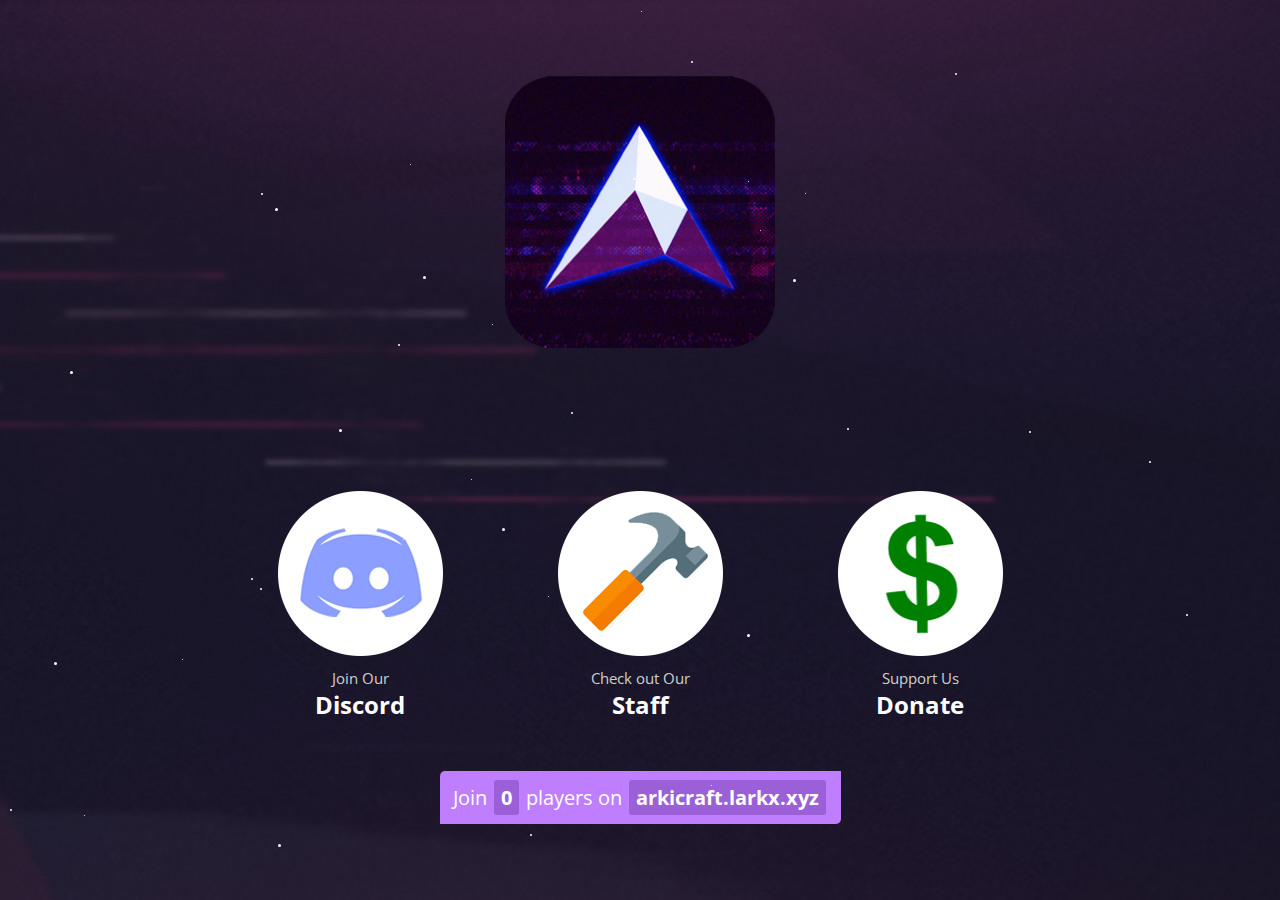
==== index.html @ ca4e6e86 "New Website" ====
<!-- Proudly created by Billy with help from LarkX -->

<!DOCTYPE html>
<html>
<head>
	<title>ArkiCraft</title>
	<meta name="description" content="MyServer is a new and awesome Minecraft server. You can join with the IP 'play.myserver.net'.">
	<meta property="og:title" content="MyServer - Official Website Portal">
	<meta property="og:site_name" content="MyServer">
	<meta property="og:description" content="MyServer is a new and awesome Minecraft server. You can join with the IP 'play.myserver.net'.">
	<meta property="og:image" content="https://bybilly.uk/portal/img/minecraft.jpg">
	<meta property="og:url" content="https://bybilly.uk/">
	<meta name="twitter:card" content="summary_large_image">


	<meta name="viewport" content="width=device-width, initial-scale=1.0">
	<meta charset="utf-8">
	<link rel="stylesheet" href="css/stylesheet.css">
	<link href="https://fonts.googleapis.com/css?family=Open+Sans:400,700&display=swap" rel="stylesheet">
	<link rel="stylesheet" href="https://cdnjs.cloudflare.com/ajax/libs/animate.css/4.1.1/animate.min.css">
</head>
<body>
	<div class="container">
		<div class="logo">
			<img src="img/logo1.png" alt="MyServer logo" style="width:270px; heigh:270px; padding-bottom:80px;">
		</div>

		<div class="items animate__animated animate__zoomInDown">
			<a href="https://discord.gg/arki" class="item forums">
			<div>
				<img src="img/forums1.png" alt="Minecraft forums icon" class="img">
				<p class="subtitle">Join Our</p>
				<p class="title">Discord</p>
			</div>
			</a>

			<a href="/staff" class="item store animate__animated animate__zoomInDown">
			<div>
				<img src="img/store1.png" alt="Minecraft store icon" class="img">
				<p class="subtitle">Check out Our</p>
				<p class="title">Staff</p>
			</div>
			</a>

			<a href="https://streamelements.com/sloothss/tip" class="item vote animate__animated animate__zoomInDown">
			<div>
				<img src="img/vote1.png" alt="Minecraft voting icon" class="img">
				<p class="subtitle">Support Us</p>
				<p class="title">Donate</p>
			</div>
			</a>
			

		</div>

		<div class="playercount">
			<p>Join <span class="sip" data-ip="arkicraft.larkx.xyz" data-port="25587">
			0</span> players on <span class="ip">arkicraft.larkx.xyz</span></p>
		</div>
	</div>

	<script src="https://code.jquery.com/jquery-1.11.2.min.js" type="text/javascript"></script>
	<script src="js/firefly.js" type="text/javascript"></script>
	<script src="js/main.js" type="text/javascript"></script>
</body>
</html>
---- css/stylesheet.css ----
* {
	box-sizing: border-box;
}

body {
	background: linear-gradient(rgba(20, 26, 35,0.55),rgba(20, 26, 35, 0.55)),
				url("../img/minecraft2.png") no-repeat center center fixed;
	background-size: cover;
	font-family: "Open Sans", Helvetica;
	margin: 0;
	position: relative;
}

html, body {
	width: 100vw;
	height: 100vh;
	overflow-x: hidden;
	display: -webkit-box;
	display: -ms-flexbox;
	display: flex;
	-webkit-box-pack: center;
	    -ms-flex-pack: center;
	        justify-content: center;
	-webkit-box-align: center;
	    -ms-flex-align: center;
	        align-items: center;
}

a {
	text-decoration: none;
}

p {
	margin: 0;
	padding: 3px;
}
.container {
	text-align: center;
}

.logo img {
	width: 225px;
	-webkit-animation-name: logo;
	        animation-name: logo;
	-webkit-animation-duration: 5s;
	        animation-duration: 5s;
	-webkit-animation-iteration-count: infinite;
	        animation-iteration-count: infinite;
	-webkit-animation-timing-function: ease-in-out;
	        animation-timing-function: ease-in-out;
}


@-webkit-keyframes logo {
	0% {
		-webkit-transform: scale(1);
		        transform: scale(1);
	}
	50% {
		-webkit-transform: scale(1.07);
		        transform: scale(1.07);
	}
	100% {
		-webkit-transform: scale(1);
		        transform: scale(1);
	}
}

@keyframes logo {
	0% {
		-webkit-transform: scale(1);
		        transform: scale(1);
	}
	50% {
		-webkit-transform: scale(1.07);
		        transform: scale(1.07);
	}
	100% {
		-webkit-transform: scale(1);
		        transform: scale(1);
	}
}

.playercount {
	display: inline-block;
	margin: 20px 15px 0 15px;
	padding: 2px 0;
	background-color: #BE7EFF;
	font-size: 1em;
	color: white;
	text-align: center;
	border-radius: 5px 0 5px 0;
	line-height: 27px;
}

.playercount > p > span {
	font-weight: bold;
	padding: 1px 4px;
	border-radius: 3px;
	background: #9B5FD8;
	margin: 0 2px;
}

.extrapad {
	padding: 0;
}

.ip {
	cursor: pointer;
}

.items {
	display: -webkit-box;
	display: -ms-flexbox;
	display: flex;
	-ms-flex-pack: distribute;
	    justify-content: space-around;
	-ms-flex-preferred-size: 100px;
	    flex-basis: 100px;
	padding: 18px 0 10px 0;

}

.item img {
	-webkit-transition: all 0.2s ease;
	-o-transition: all 0.2s ease;
	transition: all .3s ease-in-out;
	margin-bottom: 7px;
}

.item img:hover {
	-webkit-transform:scale(1.1);
	    -ms-transform:scale(1.1);
	        transform:scale(1.1);
			transition: all .3s ease-in-out;
}

.img {
	width: 80%;
}

.title {
	font-weight: bold;
	font-size: 17px;
	color: white;
}

.subtitle {
	color: #cfcfcf;
	font-size: 12px;
}

.title,
.subtitle {
	margin: 0;
	padding: 0;
}


@media(min-width: 400px) {
	.logo img {
		width: 290px;
	}

	.playercount {
		margin-top: 30px;
		padding: 5px;
	}

	.playercount > p > span {
		padding: 2px 7px;
	}
}

@media(min-width: 1250px) {
	.title {
		font-size: 24px;
	}

	.subtitle {
		font-size: 15px;
	}

	.logo img {
		width: 470px;
	}

	.logo {
		margin-bottom: 28px;
	}
	.img {
		width: 100%;
	}
	.items {
		padding: 30px 0 20px 0;
	}
	.playercount {
		font-size: 1.22em;
		padding: 10px;
	}

	.extrapad {
		padding: 0 42.5px;
	}

	.playercount > p > span {
		padding: 4px 7px;
	}
}

@media(min-width: 1000px) {
	.items {
		-webkit-box-pack: center;
		    -ms-flex-pack: center;
		        justify-content: center;
	}

	.item:not(:first-child) {
		margin-left: 90px;
	}
}
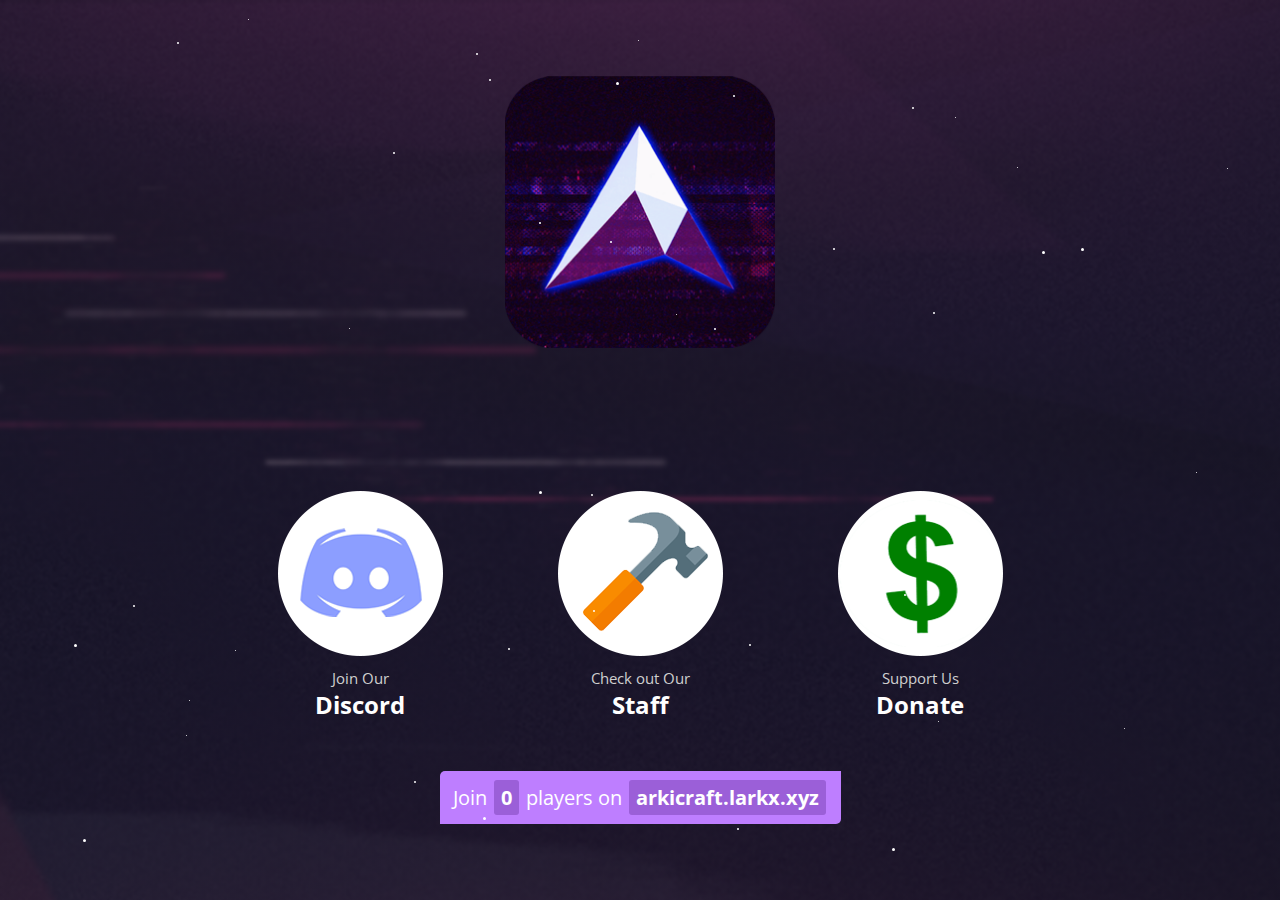
==== commit 63de8c6c: "Update index.html" ====
--- a/index.html
+++ b/index.html
@@ -4,12 +4,12 @@
 <html>
 <head>
 	<title>ArkiCraft</title>
-	<meta name="description" content="MyServer is a new and awesome Minecraft server. You can join with the IP 'play.myserver.net'.">
-	<meta property="og:title" content="MyServer - Official Website Portal">
-	<meta property="og:site_name" content="MyServer">
-	<meta property="og:description" content="MyServer is a new and awesome Minecraft server. You can join with the IP 'play.myserver.net'.">
-	<meta property="og:image" content="https://bybilly.uk/portal/img/minecraft.jpg">
-	<meta property="og:url" content="https://bybilly.uk/">
+	<meta name="description" content="Join ArkiCord for super-chill times. Have endless conversations about tech and be in the main community for everything related to ArkiTechnology!">
+	<meta property="og:title" content="ArkiCord - Tech Server">
+	<meta property="og:site_name" content="ArkiCord">
+	<meta property="og:description" content="Join ArkiCord for super-chill times. Have endless conversations about tech and be in the main community for everything related to ArkiTechnology!">
+	<meta property="og:image" content="https://images-ext-2.discordapp.net/external/dMjKjBm4EqgJWuiCtOjSzVxJZkMgbqzNmIfWqzwQD7g/%3Fsize%3D2048/https/cdn.discordapp.com/banners/706860923255783454/aaa2a7862f6f3d1503214a2ca6441bbf.png">
+	<meta property="og:url" content="https://arkicord.larkx.xyz/">
 	<meta name="twitter:card" content="summary_large_image">
 
 
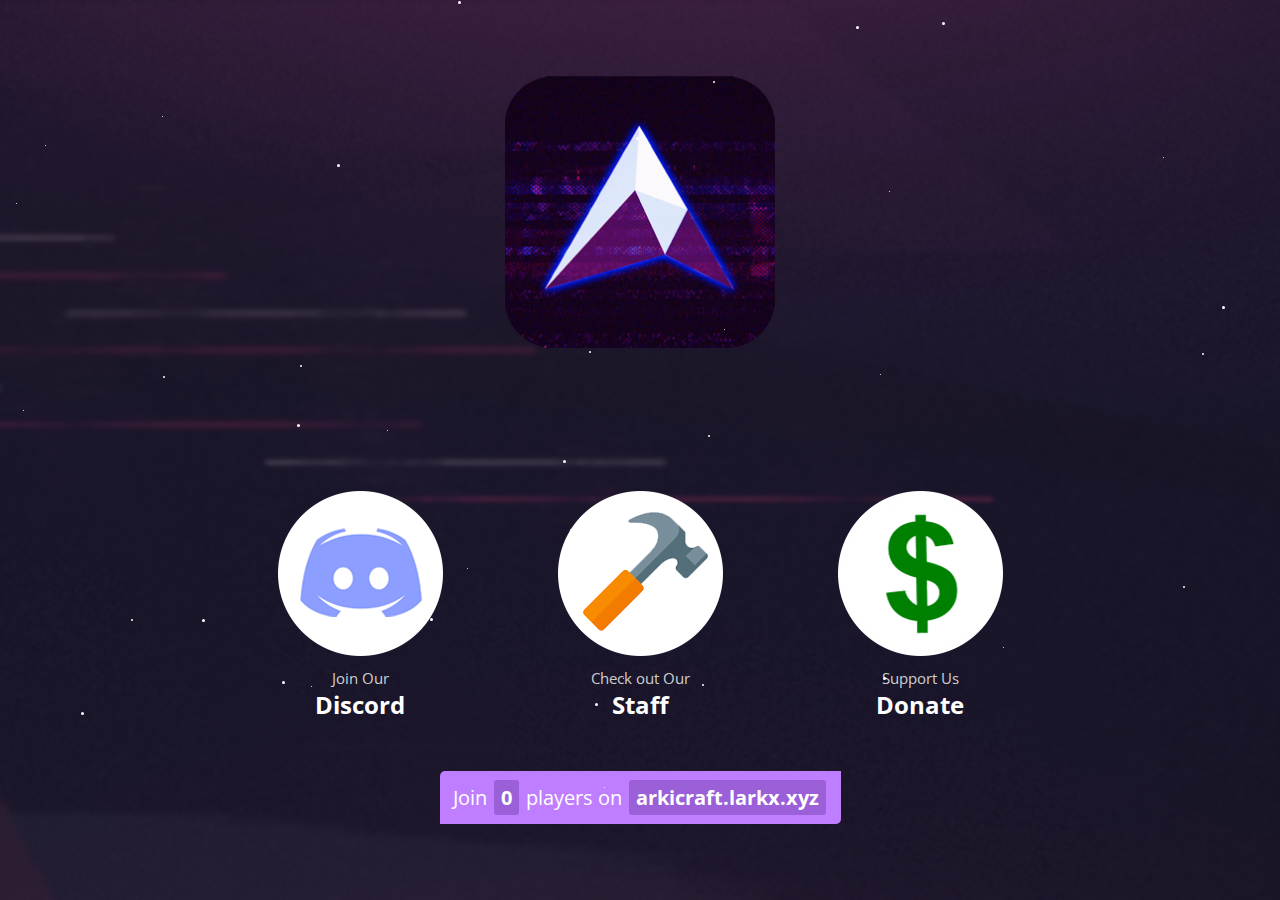
==== commit 689a33f9: "Update index.html" ====
--- a/index.html
+++ b/index.html
@@ -4,7 +4,7 @@
 <html>
 <head>
 	<title>ArkiCraft</title>
-	<meta name="description" content="Join ArkiCord for super-chill times. Have endless conversations about tech and be in the main community for everything related to ArkiTechnology!">
+	<meta name="description" content="Join ArkiCord for super-chill times. Have endless conversations about tech and be part of the main community for everything related to ArkiTechnology!">
 	<meta property="og:title" content="ArkiCord - Tech Server">
 	<meta property="og:site_name" content="ArkiCord">
 	<meta property="og:description" content="Join ArkiCord for super-chill times. Have endless conversations about tech and be in the main community for everything related to ArkiTechnology!">
